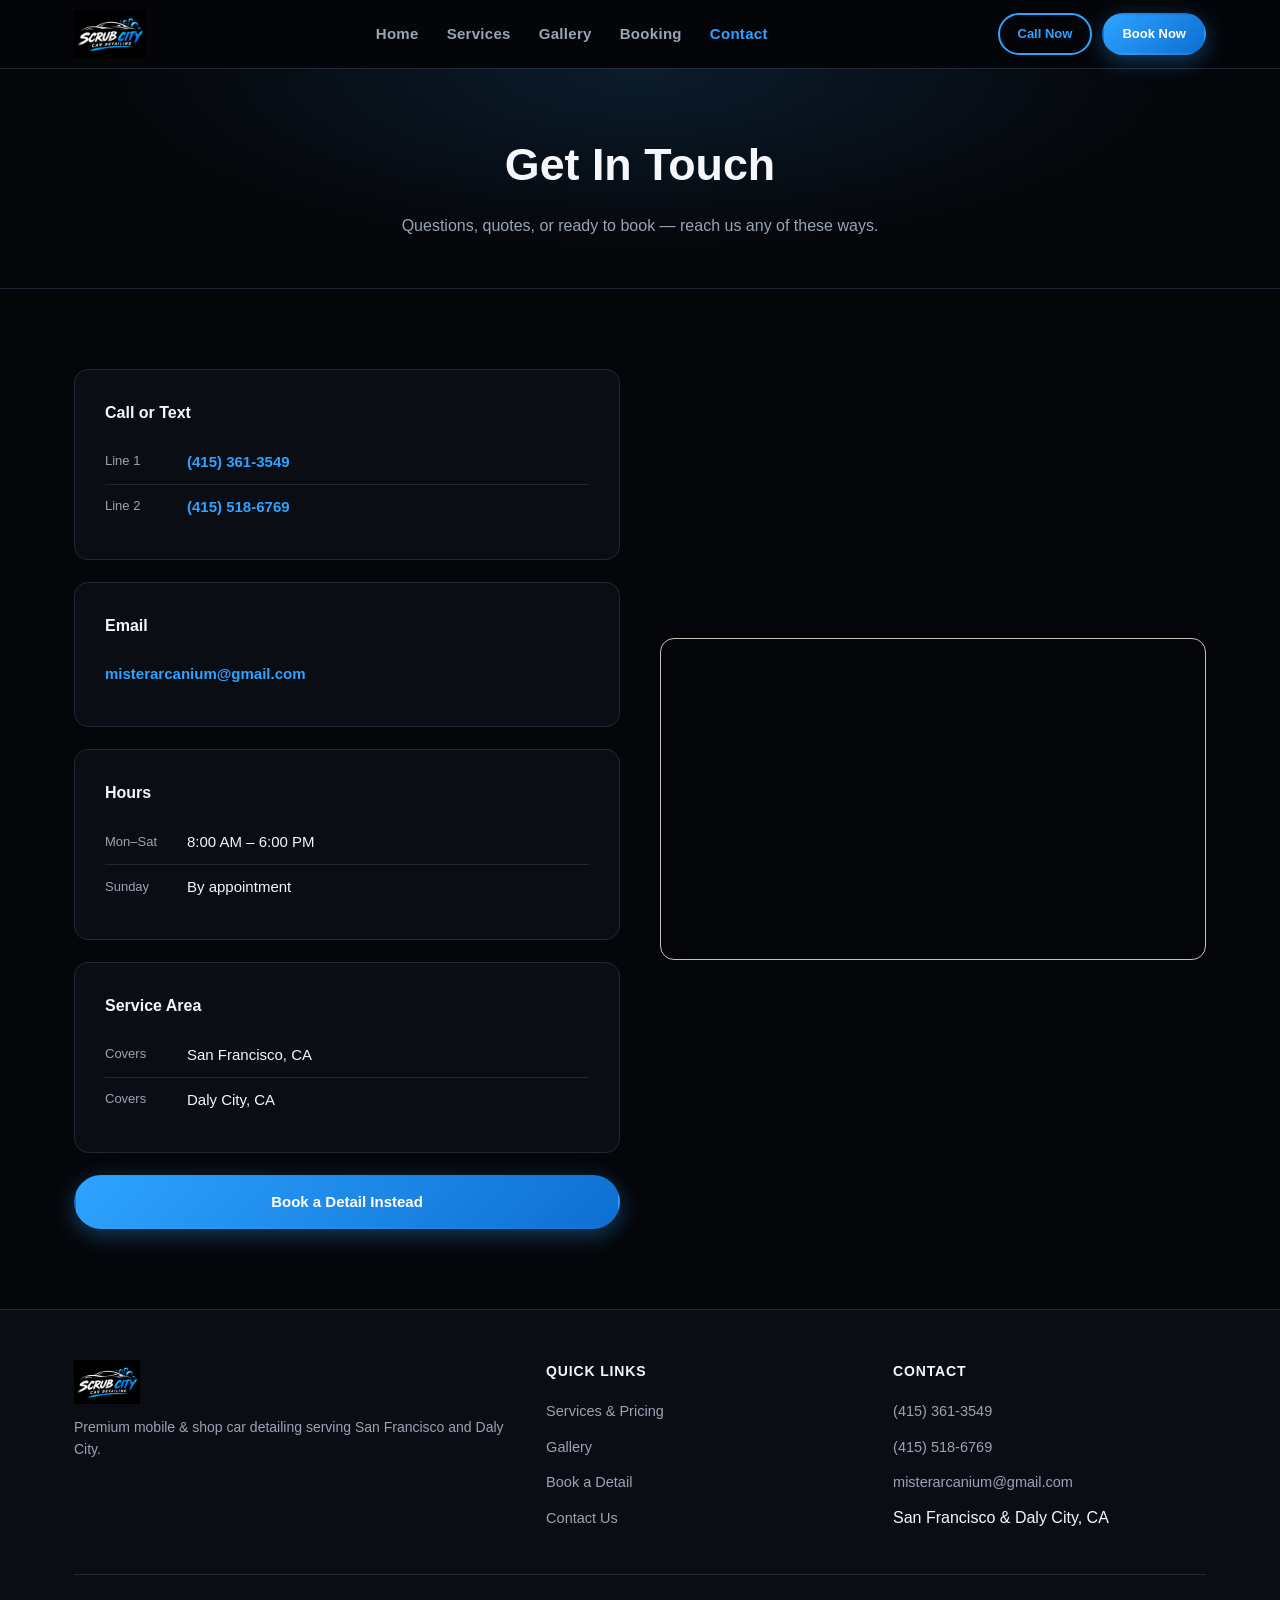
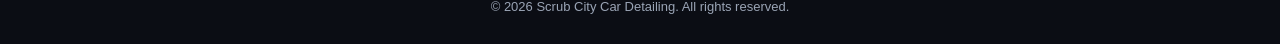
==== contact.html @ d9e97aef "Initial Scrub City Car Detailing website Multi-page static site with services, booking (Supabase-bac" ====
<!DOCTYPE html>
<html lang="en">
<head>
<meta charset="UTF-8">
<meta name="viewport" content="width=device-width, initial-scale=1.0">
<title>Contact | Scrub City Car Detailing</title>
<meta name="description" content="Contact Scrub City Car Detailing — call or text (415) 361-3549 or (415) 518-6769. Serving San Francisco and Daly City.">
<link rel="icon" href="images/logo-round.webp">
<link rel="stylesheet" href="styles.css">
</head>
<body>

<header class="site-header">
  <div class="nav-wrap">
    <a href="index.html" class="brand">
      <img src="images/logo-wide.webp" alt="Scrub City Car Detailing logo">
    </a>
    <nav class="main-nav">
      <ul>
        <li><a href="index.html">Home</a></li>
        <li><a href="services.html">Services</a></li>
        <li><a href="gallery.html">Gallery</a></li>
        <li><a href="booking.html">Booking</a></li>
        <li><a href="contact.html" class="active">Contact</a></li>
      </ul>
    </nav>
    <div class="header-cta">
      <a href="tel:4153613549" class="btn btn-outline btn-sm">Call Now</a>
      <a href="booking.html" class="btn btn-primary btn-sm"><span class="long">Book </span>Now</a>
    </div>
    <button class="nav-toggle" aria-label="Toggle menu"><span></span><span></span><span></span></button>
  </div>
</header>

<section class="page-hero">
  <div class="container">
    <h1>Get In Touch</h1>
    <p>Questions, quotes, or ready to book — reach us any of these ways.</p>
  </div>
</section>

<section>
  <div class="container">
    <div class="area-box">

      <div>
        <div class="side-card">
          <h4>Call or Text</h4>
          <div class="contact-line"><span class="lbl">Line 1</span><a href="tel:4153613549">(415) 361-3549</a></div>
          <div class="contact-line"><span class="lbl">Line 2</span><a href="tel:4155186769">(415) 518-6769</a></div>
        </div>
        <div class="side-card">
          <h4>Email</h4>
          <div class="contact-line"><a href="mailto:misterarcanium@gmail.com">misterarcanium@gmail.com</a></div>
        </div>
        <div class="side-card">
          <h4>Hours</h4>
          <div class="contact-line"><span class="lbl">Mon–Sat</span> 8:00 AM – 6:00 PM</div>
          <div class="contact-line"><span class="lbl">Sunday</span> By appointment</div>
        </div>
        <div class="side-card">
          <h4>Service Area</h4>
          <div class="contact-line"><span class="lbl">Covers</span> San Francisco, CA</div>
          <div class="contact-line"><span class="lbl">Covers</span> Daly City, CA</div>
        </div>
        <a href="booking.html" class="btn btn-primary" style="width:100%;text-align:center;">Book a Detail Instead</a>
      </div>

      <div class="map-embed">
        <iframe src="https://www.google.com/maps?q=Daly+City,CA&output=embed" loading="lazy" allowfullscreen title="San Francisco and Daly City service area map"></iframe>
      </div>

    </div>
  </div>
</section>

<footer class="site-footer">
  <div class="container">
    <div class="footer-grid">
      <div>
        <img src="images/logo-wide.webp" alt="Scrub City Car Detailing">
        <p>Premium mobile &amp; shop car detailing serving San Francisco and Daly City.</p>
      </div>
      <div>
        <h5>Quick Links</h5>
        <ul>
          <li><a href="services.html">Services &amp; Pricing</a></li>
          <li><a href="gallery.html">Gallery</a></li>
          <li><a href="booking.html">Book a Detail</a></li>
          <li><a href="contact.html">Contact Us</a></li>
        </ul>
      </div>
      <div>
        <h5>Contact</h5>
        <ul>
          <li><a href="tel:4153613549">(415) 361-3549</a></li>
          <li><a href="tel:4155186769">(415) 518-6769</a></li>
          <li><a href="mailto:misterarcanium@gmail.com">misterarcanium@gmail.com</a></li>
          <li>San Francisco &amp; Daly City, CA</li>
        </ul>
      </div>
    </div>
    <div class="footer-bottom">
      &copy; <span id="year"></span> Scrub City Car Detailing. All rights reserved.
    </div>
  </div>
</footer>

<script src="script.js"></script>
</body>
</html>
---- styles.css ----
:root {
  --black: #05060a;
  --near-black: #0b0d14;
  --panel: #11141d;
  --blue: #2ea3ff;
  --blue-deep: #0d6fd1;
  --white: #f5f7fa;
  --muted: #9aa4b5;
  --border: #232838;
  --radius: 14px;
}

* { box-sizing: border-box; margin: 0; padding: 0; }

html { scroll-behavior: smooth; }

body {
  background: var(--black);
  color: var(--white);
  font-family: "Segoe UI", Roboto, Arial, sans-serif;
  line-height: 1.6;
}

a { color: inherit; text-decoration: none; }

img { max-width: 100%; display: block; }

.container {
  max-width: 1180px;
  margin: 0 auto;
  padding: 0 24px;
}

/* ---------- Header ---------- */
header.site-header {
  position: sticky;
  top: 0;
  z-index: 100;
  background: rgba(5, 6, 10, 0.92);
  backdrop-filter: blur(8px);
  border-bottom: 1px solid var(--border);
}

.nav-wrap {
  display: flex;
  align-items: center;
  justify-content: space-between;
  padding: 10px 24px;
  max-width: 1180px;
  margin: 0 auto;
}

.brand {
  display: flex;
  align-items: center;
  gap: 10px;
}

.brand img {
  height: 48px;
  width: auto;
}

nav.main-nav ul {
  display: flex;
  list-style: none;
  gap: 28px;
}

nav.main-nav a {
  font-weight: 600;
  font-size: 15px;
  letter-spacing: 0.02em;
  color: var(--muted);
  transition: color 0.2s;
}

nav.main-nav a:hover,
nav.main-nav a.active {
  color: var(--blue);
}

.header-cta {
  display: flex;
  gap: 10px;
  align-items: center;
}

.nav-toggle {
  display: none;
  flex-direction: column;
  gap: 5px;
  background: none;
  border: none;
  cursor: pointer;
  padding: 6px;
}

.nav-toggle span {
  width: 26px;
  height: 3px;
  background: var(--white);
  border-radius: 2px;
}

/* ---------- Buttons ---------- */
.btn {
  display: inline-block;
  padding: 13px 26px;
  border-radius: 999px;
  font-weight: 700;
  font-size: 15px;
  border: 2px solid transparent;
  cursor: pointer;
  transition: transform 0.15s ease, box-shadow 0.15s ease;
}

.btn:hover { transform: translateY(-2px); }

.btn-primary {
  background: linear-gradient(135deg, var(--blue), var(--blue-deep));
  color: #fff;
  box-shadow: 0 6px 22px rgba(46, 163, 255, 0.35);
}

.btn-outline {
  background: transparent;
  border-color: var(--blue);
  color: var(--blue);
}

.btn-outline:hover { background: rgba(46, 163, 255, 0.1); }

.btn-sm { padding: 9px 18px; font-size: 13px; }

/* ---------- Hero ---------- */
.hero {
  position: relative;
  padding: 90px 0 100px;
  text-align: center;
  overflow: hidden;
  background:
    radial-gradient(ellipse at top, rgba(46, 163, 255, 0.18), transparent 60%),
    var(--black);
}

.hero .eyebrow {
  display: inline-block;
  color: var(--blue);
  font-weight: 700;
  letter-spacing: 0.12em;
  text-transform: uppercase;
  font-size: 13px;
  margin-bottom: 18px;
  border: 1px solid var(--border);
  padding: 6px 16px;
  border-radius: 999px;
}

.hero h1 {
  font-size: clamp(2.2rem, 5vw, 3.6rem);
  font-weight: 800;
  letter-spacing: -0.01em;
  margin-bottom: 18px;
}

.hero h1 span { color: var(--blue); }

.hero p.lead {
  max-width: 620px;
  margin: 0 auto 34px;
  color: var(--muted);
  font-size: 18px;
}

.hero-actions {
  display: flex;
  gap: 16px;
  justify-content: center;
  flex-wrap: wrap;
  margin-bottom: 42px;
}

.hero-logo {
  max-width: 380px;
  margin: 0 auto 10px;
}

.trust-strip {
  display: flex;
  gap: 34px;
  justify-content: center;
  flex-wrap: wrap;
  color: var(--muted);
  font-size: 14px;
  font-weight: 600;
}

.trust-strip span { color: var(--blue); }

/* ---------- Section basics ---------- */
section { padding: 80px 0; }

.section-head {
  text-align: center;
  max-width: 640px;
  margin: 0 auto 50px;
}

.section-head .tag {
  color: var(--blue);
  font-weight: 700;
  letter-spacing: 0.1em;
  text-transform: uppercase;
  font-size: 13px;
  margin-bottom: 12px;
  display: block;
}

.section-head h2 {
  font-size: clamp(1.7rem, 3.4vw, 2.4rem);
  margin-bottom: 12px;
}

.section-head p { color: var(--muted); }

.alt-bg { background: var(--near-black); border-top: 1px solid var(--border); border-bottom: 1px solid var(--border); }

/* ---------- Cards / grid ---------- */
.grid-3 {
  display: grid;
  grid-template-columns: repeat(3, 1fr);
  gap: 26px;
}

.grid-2 {
  display: grid;
  grid-template-columns: repeat(2, 1fr);
  gap: 26px;
}

.card {
  background: var(--panel);
  border: 1px solid var(--border);
  border-radius: var(--radius);
  padding: 30px;
  transition: transform 0.2s, border-color 0.2s;
}

.card:hover { transform: translateY(-4px); border-color: var(--blue); }

.card .icon {
  font-size: 28px;
  margin-bottom: 14px;
}

.card h3 { font-size: 19px; margin-bottom: 10px; }
.card p { color: var(--muted); font-size: 15px; }

/* ---------- Pricing ---------- */
.pricing-card {
  background: var(--panel);
  border: 1px solid var(--border);
  border-radius: var(--radius);
  padding: 34px 28px;
  display: flex;
  flex-direction: column;
  position: relative;
}

.pricing-card.featured {
  border-color: var(--blue);
  box-shadow: 0 0 0 1px var(--blue), 0 20px 50px rgba(46, 163, 255, 0.15);
}

.pricing-card .badge {
  position: absolute;
  top: -14px;
  right: 24px;
  background: linear-gradient(135deg, var(--blue), var(--blue-deep));
  color: #fff;
  font-size: 12px;
  font-weight: 700;
  padding: 5px 14px;
  border-radius: 999px;
}

.pricing-card h3 { font-size: 20px; margin-bottom: 6px; }
.pricing-card .price {
  font-size: 34px;
  font-weight: 800;
  color: var(--blue);
  margin: 12px 0 4px;
}
.pricing-card .price small { font-size: 14px; color: var(--muted); font-weight: 500; }
.pricing-card .desc { color: var(--muted); font-size: 14px; margin-bottom: 20px; }

.pricing-card ul { list-style: none; margin-bottom: 26px; flex-grow: 1; }
.pricing-card li {
  padding: 8px 0;
  border-bottom: 1px solid var(--border);
  font-size: 14.5px;
  color: var(--white);
  display: flex;
  gap: 10px;
}
.pricing-card li::before { content: "✓"; color: var(--blue); font-weight: 700; }

.notice {
  display: flex;
  align-items: flex-start;
  gap: 14px;
  background: rgba(255, 183, 46, 0.1);
  border: 1px solid #ffb72e;
  border-radius: var(--radius);
  padding: 18px 22px;
  margin: 0 auto 40px;
  max-width: 780px;
}

.notice .notice-icon {
  font-size: 22px;
  line-height: 1;
}

.notice strong {
  color: #ffb72e;
}

.notice p {
  color: var(--white);
  font-size: 14.5px;
  margin: 0;
}

.addon-note {
  text-align: center;
  color: var(--muted);
  margin-top: 40px;
  font-size: 14.5px;
}

/* ---------- Service area ---------- */
.area-box {
  display: grid;
  grid-template-columns: 1fr 1fr;
  gap: 40px;
  align-items: center;
}

.area-list { list-style: none; }
.area-list li {
  padding: 14px 0;
  border-bottom: 1px solid var(--border);
  display: flex;
  gap: 12px;
  align-items: baseline;
}
.area-list li strong { color: var(--blue); min-width: 130px; }

.map-embed {
  border-radius: var(--radius);
  overflow: hidden;
  border: 1px solid var(--border);
  filter: grayscale(0.3) invert(0.92) contrast(0.9);
}

.map-embed iframe { width: 100%; height: 320px; border: 0; display: block; }

/* ---------- Gallery ---------- */
.gallery-grid {
  display: grid;
  grid-template-columns: repeat(3, 1fr);
  gap: 20px;
}

.gallery-item {
  background: var(--panel);
  border: 1px solid var(--border);
  border-radius: var(--radius);
  overflow: hidden;
  aspect-ratio: 4/3;
  display: flex;
  align-items: center;
  justify-content: center;
  position: relative;
}

.gallery-item .placeholder {
  color: var(--muted);
  font-size: 14px;
  text-align: center;
  padding: 20px;
}

.gallery-item .tagline {
  position: absolute;
  bottom: 0; left: 0; right: 0;
  background: linear-gradient(180deg, transparent, rgba(0,0,0,0.85));
  padding: 30px 16px 12px;
  font-weight: 700;
  font-size: 14px;
  color: var(--white);
}

/* ---------- Steps ---------- */
.steps {
  display: grid;
  grid-template-columns: repeat(4, 1fr);
  gap: 22px;
}

.step {
  text-align: center;
  padding: 26px 18px;
}

.step .num {
  width: 44px; height: 44px;
  border-radius: 50%;
  background: linear-gradient(135deg, var(--blue), var(--blue-deep));
  display: flex; align-items: center; justify-content: center;
  font-weight: 800;
  margin: 0 auto 14px;
}

.step h4 { font-size: 16px; margin-bottom: 8px; }
.step p { color: var(--muted); font-size: 14px; }

/* ---------- Testimonials ---------- */
.testimonial {
  background: var(--panel);
  border: 1px solid var(--border);
  border-radius: var(--radius);
  padding: 28px;
}

.stars { color: var(--blue); margin-bottom: 12px; letter-spacing: 2px; }
.testimonial p.quote { color: var(--white); margin-bottom: 16px; font-size: 15px; }
.testimonial .who { color: var(--muted); font-size: 13.5px; font-weight: 600; }

/* ---------- Booking form ---------- */
.booking-layout {
  display: grid;
  grid-template-columns: 1.1fr 0.9fr;
  gap: 46px;
  align-items: start;
}

.form-card {
  background: var(--panel);
  border: 1px solid var(--border);
  border-radius: var(--radius);
  padding: 34px;
}

.form-row { margin-bottom: 20px; }
.form-row.two { display: grid; grid-template-columns: 1fr 1fr; gap: 18px; }

label {
  display: block;
  font-size: 13.5px;
  font-weight: 700;
  color: var(--muted);
  margin-bottom: 8px;
  text-transform: uppercase;
  letter-spacing: 0.04em;
}

input, select, textarea {
  width: 100%;
  background: var(--near-black);
  border: 1px solid var(--border);
  border-radius: 8px;
  padding: 13px 14px;
  color: var(--white);
  font-size: 15px;
  font-family: inherit;
}

input:focus, select:focus, textarea:focus {
  outline: none;
  border-color: var(--blue);
}

textarea { resize: vertical; min-height: 100px; }

.radio-group { display: flex; gap: 14px; flex-wrap: wrap; }
.radio-pill {
  border: 1px solid var(--border);
  border-radius: 999px;
  padding: 9px 16px;
  font-size: 13.5px;
  cursor: pointer;
  color: var(--muted);
}
.radio-pill input { display: none; }
.radio-pill:has(input:checked) {
  border-color: var(--blue);
  color: var(--blue);
  background: rgba(46,163,255,0.08);
}

.form-note {
  font-size: 12.5px;
  color: var(--muted);
  margin-top: 14px;
}

.side-card {
  background: var(--near-black);
  border: 1px solid var(--border);
  border-radius: var(--radius);
  padding: 30px;
  margin-bottom: 22px;
}

.side-card h4 { margin-bottom: 14px; font-size: 16px; }
.contact-line {
  display: flex;
  align-items: center;
  gap: 12px;
  padding: 10px 0;
  border-bottom: 1px solid var(--border);
  font-size: 15px;
}
.contact-line:last-child { border-bottom: none; }
.contact-line .lbl { color: var(--muted); font-size: 13px; min-width: 70px; }
.contact-line a { color: var(--blue); font-weight: 700; }

#formStatus {
  margin-top: 16px;
  padding: 12px 16px;
  border-radius: 8px;
  font-size: 14px;
  display: none;
}
#formStatus.show { display: block; }
#formStatus.ok { background: rgba(46,163,255,0.12); border: 1px solid var(--blue); color: var(--white); }
#formStatus:not(.ok) { background: rgba(255,90,90,0.1); border: 1px solid #ff5a5a; color: var(--white); }

/* ---------- FAQ ---------- */
.faq-item {
  border: 1px solid var(--border);
  border-radius: 10px;
  margin-bottom: 12px;
  overflow: hidden;
  background: var(--panel);
}
.faq-item summary {
  padding: 18px 22px;
  cursor: pointer;
  font-weight: 700;
  list-style: none;
  display: flex;
  justify-content: space-between;
  align-items: center;
}
.faq-item summary::after { content: "+"; color: var(--blue); font-size: 20px; }
.faq-item[open] summary::after { content: "–"; }
.faq-item .faq-a { padding: 0 22px 20px; color: var(--muted); font-size: 14.5px; }

/* ---------- CTA band ---------- */
.cta-band {
  background: linear-gradient(135deg, rgba(46,163,255,0.15), rgba(13,111,209,0.08));
  border-top: 1px solid var(--border);
  border-bottom: 1px solid var(--border);
  text-align: center;
  padding: 70px 0;
}
.cta-band h2 { font-size: clamp(1.6rem, 3vw, 2.2rem); margin-bottom: 14px; }
.cta-band p { color: var(--muted); margin-bottom: 30px; }
.cta-actions { display: flex; gap: 16px; justify-content: center; flex-wrap: wrap; }

/* ---------- Footer ---------- */
footer.site-footer {
  background: var(--near-black);
  border-top: 1px solid var(--border);
  padding: 50px 0 26px;
}
.footer-grid {
  display: grid;
  grid-template-columns: 1.4fr 1fr 1fr;
  gap: 34px;
  margin-bottom: 34px;
}
.footer-grid img { height: 44px; margin-bottom: 12px; }
.footer-grid p { color: var(--muted); font-size: 14px; }
.footer-grid h5 {
  font-size: 14px;
  text-transform: uppercase;
  letter-spacing: 0.06em;
  color: var(--white);
  margin-bottom: 16px;
}
.footer-grid ul { list-style: none; }
.footer-grid li { margin-bottom: 10px; }
.footer-grid a { color: var(--muted); font-size: 14.5px; }
.footer-grid a:hover { color: var(--blue); }
.footer-bottom {
  border-top: 1px solid var(--border);
  padding-top: 22px;
  text-align: center;
  color: var(--muted);
  font-size: 13px;
}

/* ---------- Page hero (non-home) ---------- */
.page-hero {
  padding: 60px 0 50px;
  text-align: center;
  background: radial-gradient(ellipse at top, rgba(46,163,255,0.14), transparent 60%);
  border-bottom: 1px solid var(--border);
}
.page-hero h1 { font-size: clamp(1.9rem, 4vw, 2.8rem); margin-bottom: 12px; }
.page-hero p { color: var(--muted); max-width: 560px; margin: 0 auto; }

/* ---------- Responsive ---------- */
@media (max-width: 900px) {
  .grid-3 { grid-template-columns: 1fr 1fr; }
  .steps { grid-template-columns: 1fr 1fr; }
  .area-box { grid-template-columns: 1fr; }
  .booking-layout { grid-template-columns: 1fr; }
  .footer-grid { grid-template-columns: 1fr; }
  .gallery-grid { grid-template-columns: 1fr 1fr; }
}

@media (max-width: 720px) {
  nav.main-nav { display: none; }
  .nav-toggle { display: flex; }
  nav.main-nav.open {
    display: flex;
    position: absolute;
    top: 68px; left: 0; right: 0;
    background: var(--near-black);
    border-bottom: 1px solid var(--border);
    padding: 20px 24px;
  }
  nav.main-nav.open ul { flex-direction: column; gap: 18px; }
  .header-cta .btn span.long { display: none; }
  .grid-3, .grid-2 { grid-template-columns: 1fr; }
  .gallery-grid { grid-template-columns: 1fr; }
  .hero { padding: 60px 0 70px; }
}
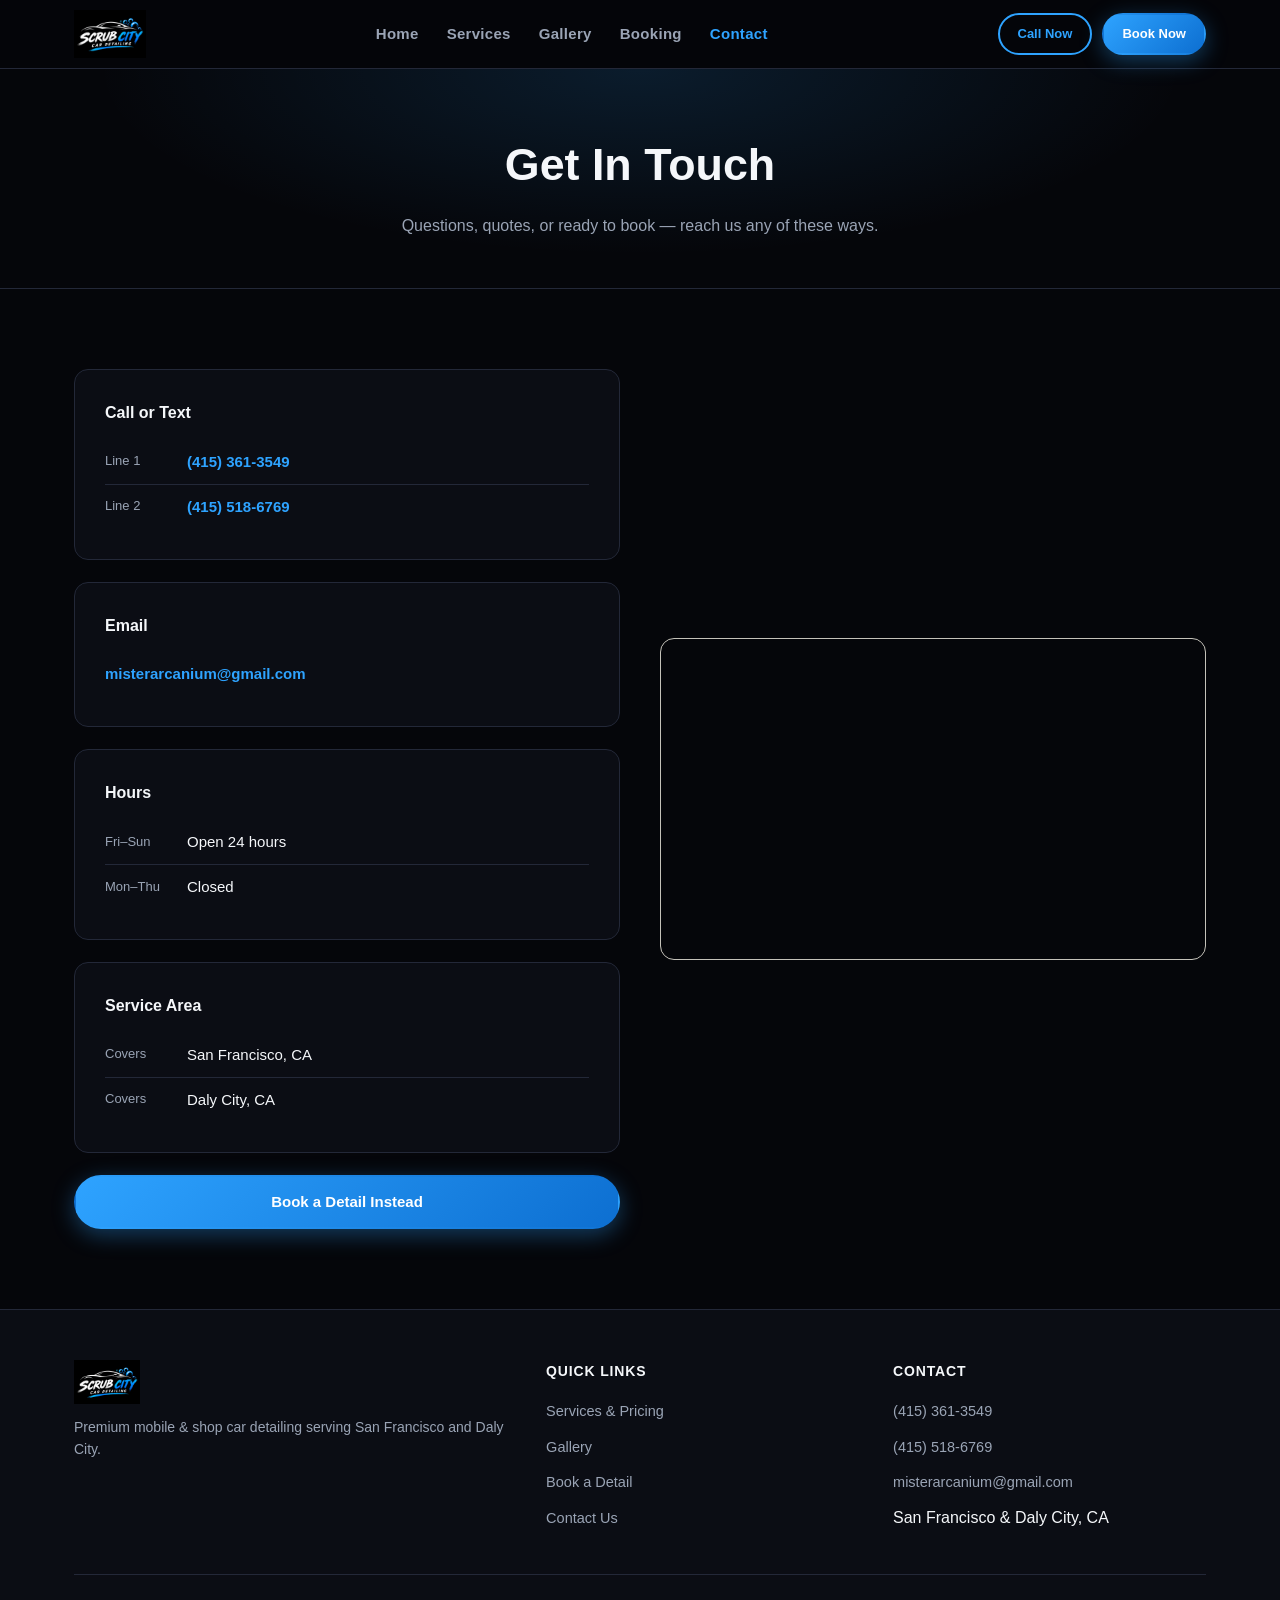
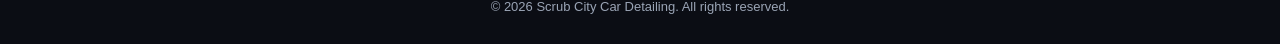
==== commit 84693914: "Update business hours to Fri-Sun 24 hours Co-Authored-By: Claude Sonnet 5 <noreply@anthropic.com>" ====
--- a/contact.html
+++ b/contact.html
@@ -55,8 +55,8 @@
         </div>
         <div class="side-card">
           <h4>Hours</h4>
-          <div class="contact-line"><span class="lbl">Mon–Sat</span> 8:00 AM – 6:00 PM</div>
-          <div class="contact-line"><span class="lbl">Sunday</span> By appointment</div>
+          <div class="contact-line"><span class="lbl">Fri–Sun</span> Open 24 hours</div>
+          <div class="contact-line"><span class="lbl">Mon–Thu</span> Closed</div>
         </div>
         <div class="side-card">
           <h4>Service Area</h4>
